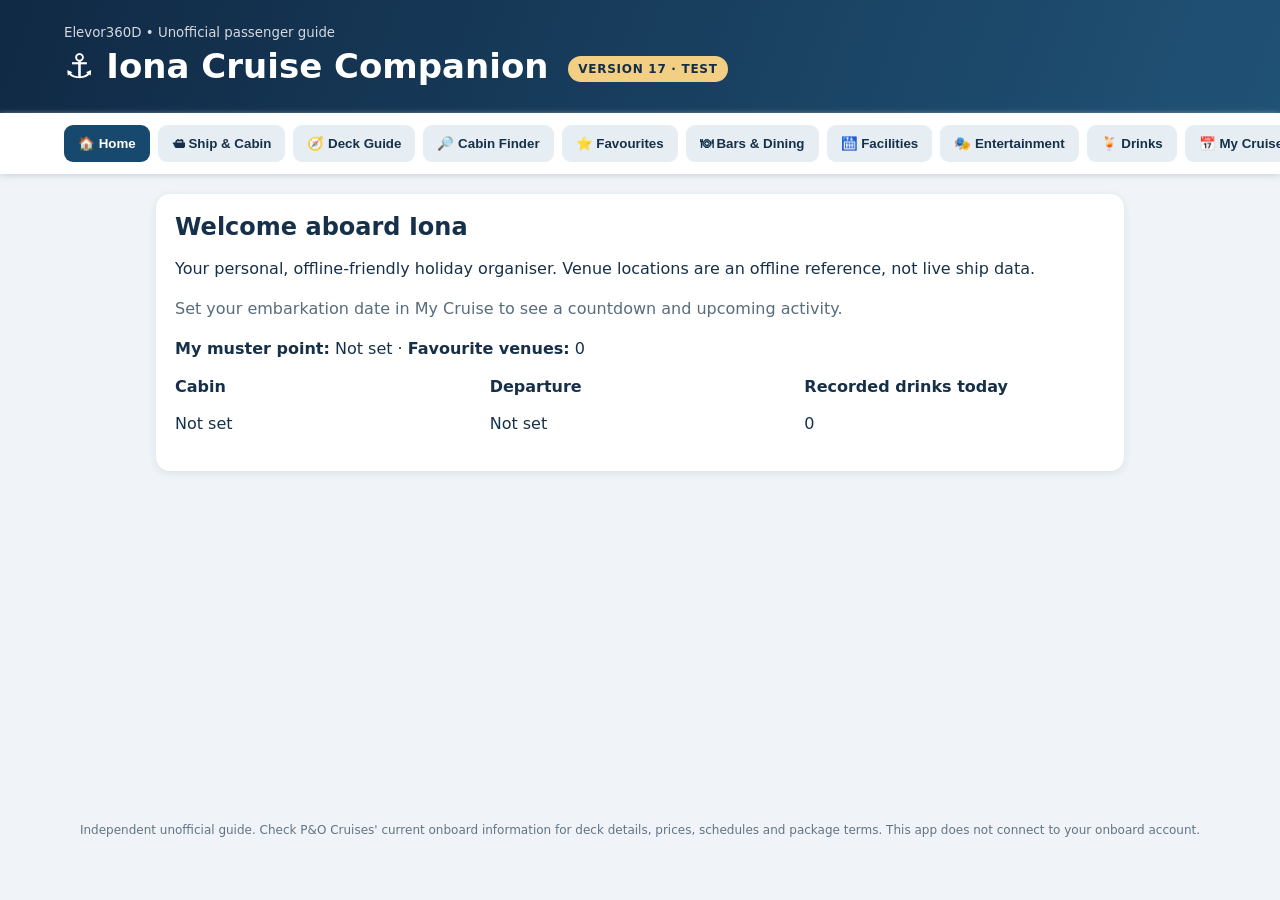
==== index.html @ 84ba26a9 "Add files via upload" ====
<!doctype html><html lang="en"><head><meta charset="utf-8"><meta name="viewport" content="width=device-width,initial-scale=1"><meta name="theme-color" content="#102944"><link rel="manifest" href="manifest.webmanifest"><link rel="stylesheet" href="style.css?v=17"><title>Elevor360D Iona Cruise Companion</title></head><body><header><div><small>Elevor360D • Unofficial passenger guide</small><h1>⚓ Iona Cruise Companion <span class="version-marker">VERSION 17 · TEST</span></h1></div><button id="install" hidden>Install App</button></header><nav id="nav"></nav><main id="content"></main><footer>Independent unofficial guide. Check P&O Cruises' current onboard information for deck details, prices, schedules and package terms. This app does not connect to your onboard account.</footer><script src="app.js?v=17"></script></body></html>
---- style.css ----
*{box-sizing:border-box}body{margin:0;background:#f0f4f8;color:#173049;font:16px system-ui,Arial}header{background:linear-gradient(110deg,#102944,#205276);color:white;padding:22px 5%;display:flex;align-items:center;justify-content:space-between;gap:10px}h1{margin:5px 0;font-size:clamp(22px,4vw,34px)}h2{margin:0 0 14px}h3{margin:6px 0}small{opacity:.82}nav{display:flex;gap:8px;overflow:auto;padding:12px 5%;background:white;box-shadow:0 2px 6px #ccd5de}button{border:0;background:#17496e;color:white;border-radius:9px;padding:11px 14px;cursor:pointer;font-weight:650}nav button{white-space:nowrap;background:#e6eef4;color:#173049}nav button.active{background:#17496e;color:white}main{max-width:1000px;margin:20px auto;padding:0 16px;min-height:65vh}.grid{display:grid;grid-template-columns:repeat(auto-fit,minmax(220px,1fr));gap:14px}.card{background:white;border-radius:14px;padding:19px;box-shadow:0 2px 9px #d9e0e6;margin-bottom:14px}.card p{line-height:1.5}.muted{color:#586c7c}.tag{display:inline-block;background:#e7f0f7;border-radius:50px;padding:5px 9px;margin:3px;font-size:13px}label{display:block;font-weight:600;margin:12px 0 4px}input,select,textarea{width:100%;padding:11px;border:1px solid #b7c7d2;border-radius:8px;font:inherit}textarea{min-height:80px}button.secondary{background:#e4edf4;color:#173049}button.danger{background:#a93636}.actions{display:flex;flex-wrap:wrap;gap:8px;margin-top:14px}.ad{border:2px dashed #b9cad8;text-align:center;background:#f9fcff}.ad img{max-width:100%;max-height:220px;border-radius:8px}.meter{height:14px;background:#dbe7ef;border-radius:20px;overflow:hidden}.meter>div{background:#1886a6;height:100%}footer{font-size:12px;text-align:center;color:#617484;padding:24px}.item{border-bottom:1px solid #e1e9ef;padding:11px 0}.item:last-child{border:0}.row{display:flex;align-items:center;justify-content:space-between;gap:12px}.num{font-size:30px;font-weight:750}
.version-marker{display:inline-block;vertical-align:middle;font-size:12px;letter-spacing:.06em;background:#f2cf83;color:#142e47;padding:6px 10px;border-radius:30px;margin-left:8px}.venue-editor{margin-top:20px;padding:15px;background:#f3f7fa;border-radius:12px}@media(max-width:520px){header{align-items:flex-start}h1{font-size:22px}.version-marker{margin-top:8px}}

.ship-layout{border:1px solid #60758b;border-radius:16px;padding:14px;margin:12px 0;background:#eaf1f8;color:#102944}.ship-bow{text-align:center;font-size:12px;font-weight:bold;letter-spacing:3px;margin-bottom:8px}.ship-zones{display:grid;grid-template-columns:repeat(5,minmax(0,1fr));border:3px solid #2d5778;border-radius:55% 55% 20% 20% / 18% 18% 8% 8%;overflow:hidden;min-height:120px}.ship-zone{border-right:1px dashed #7190aa;padding:24px 4px;text-align:center;display:flex;flex-direction:column;justify-content:center;gap:5px;font-size:12px;overflow-wrap:anywhere}.ship-zone:last-child{border-right:0}.ship-zone small{font-size:10px}.ship-layout .muted{color:#34526b}@media(max-width:520px){.ship-zones{grid-template-columns:1fr;min-height:0;border-radius:50% 50% 15% 15% / 7% 7% 3% 3%}.ship-zone{padding:10px 5px;border-right:0;border-bottom:1px dashed #7190aa}.ship-zone:last-child{border-bottom:0}}

.visual-guide{margin:16px 0;padding:16px;border:1px solid #9baec0;border-radius:14px;background:#f2f7fb;color:#102944}.orientation-strip{display:flex;justify-content:space-between;font-size:.75rem;font-weight:700;margin:12px 0}.zone-strip{display:grid;grid-template-columns:repeat(5,minmax(0,1fr));gap:4px}.zone-tile{background:#dcebf4;border:1px solid #afc9d9;border-radius:9px;padding:9px 5px;min-height:95px;overflow-wrap:anywhere}.zone-tile strong{display:block;font-size:.78rem}.zone-tile small{display:block;font-size:.7rem}.cabin-chip{display:block;border-radius:5px;background:#fff;padding:3px;margin-top:4px;font-size:.7rem}.guide-key{display:flex;flex-wrap:wrap;gap:12px;font-size:.8rem;margin-top:12px}@media(max-width:540px){.zone-tile{padding:6px 2px}.zone-tile strong{font-size:.64rem}.zone-tile small,.cabin-chip{font-size:.6rem}}

.info-body{white-space:normal;line-height:1.7;overflow-wrap:anywhere}
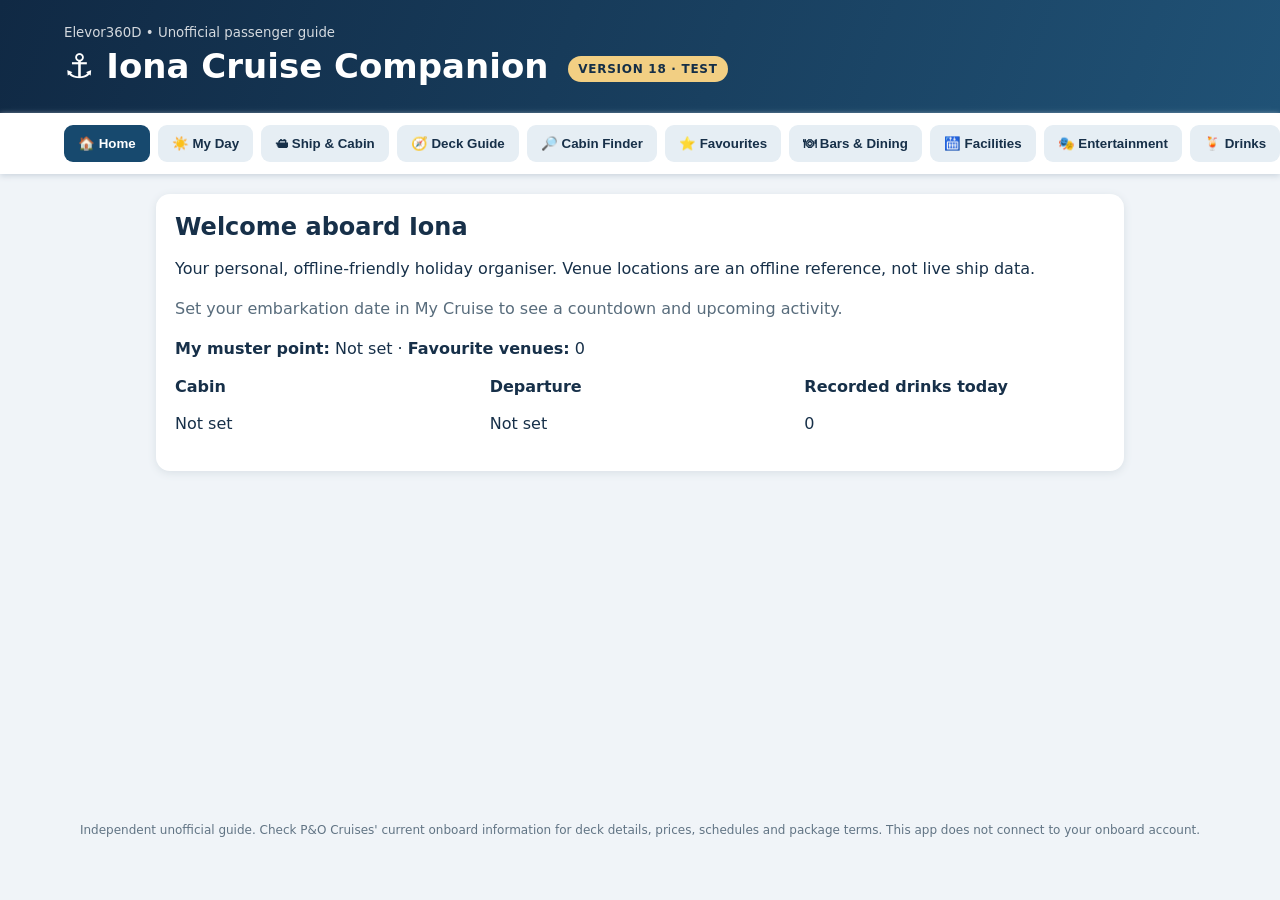
==== commit 05499bde: "Add files via upload" ====
--- a/index.html
+++ b/index.html
@@ -1 +1 @@
-<!doctype html><html lang="en"><head><meta charset="utf-8"><meta name="viewport" content="width=device-width,initial-scale=1"><meta name="theme-color" content="#102944"><link rel="manifest" href="manifest.webmanifest"><link rel="stylesheet" href="style.css?v=17"><title>Elevor360D Iona Cruise Companion</title></head><body><header><div><small>Elevor360D • Unofficial passenger guide</small><h1>⚓ Iona Cruise Companion <span class="version-marker">VERSION 17 · TEST</span></h1></div><button id="install" hidden>Install App</button></header><nav id="nav"></nav><main id="content"></main><footer>Independent unofficial guide. Check P&O Cruises' current onboard information for deck details, prices, schedules and package terms. This app does not connect to your onboard account.</footer><script src="app.js?v=17"></script></body></html>+<!doctype html><html lang="en"><head><meta charset="utf-8"><meta name="viewport" content="width=device-width,initial-scale=1"><meta name="theme-color" content="#102944"><link rel="manifest" href="manifest.webmanifest"><link rel="stylesheet" href="style.css?v=18"><title>Elevor360D Iona Cruise Companion</title></head><body><header><div><small>Elevor360D • Unofficial passenger guide</small><h1>⚓ Iona Cruise Companion <span class="version-marker">VERSION 18 · TEST</span></h1></div><button id="install" hidden>Install App</button></header><nav id="nav"></nav><main id="content"></main><footer>Independent unofficial guide. Check P&O Cruises' current onboard information for deck details, prices, schedules and package terms. This app does not connect to your onboard account.</footer><script src="app.js?v=18"></script></body></html>
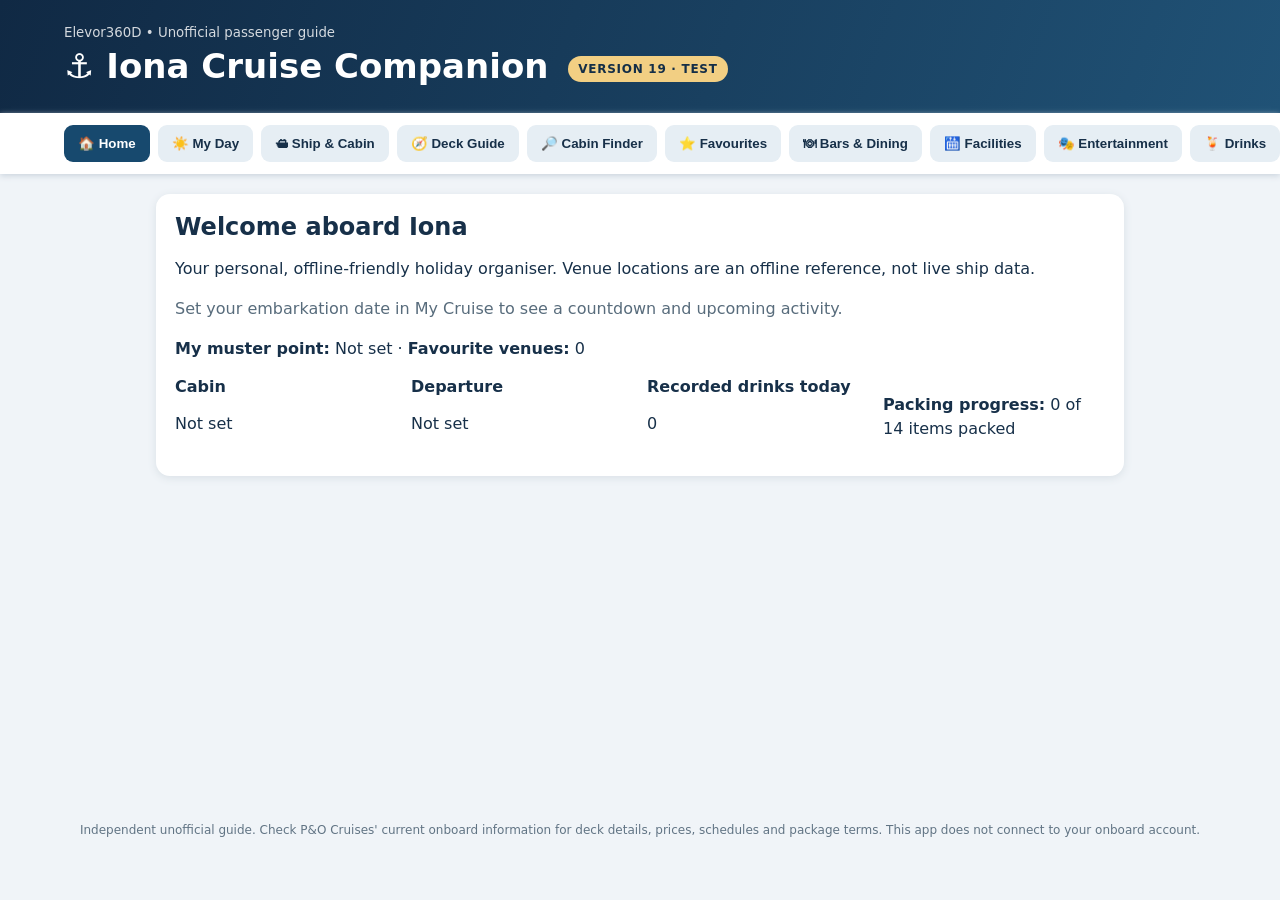
==== commit 1960584b: "Add files via upload" ====
--- a/index.html
+++ b/index.html
@@ -1 +1 @@
-<!doctype html><html lang="en"><head><meta charset="utf-8"><meta name="viewport" content="width=device-width,initial-scale=1"><meta name="theme-color" content="#102944"><link rel="manifest" href="manifest.webmanifest"><link rel="stylesheet" href="style.css?v=18"><title>Elevor360D Iona Cruise Companion</title></head><body><header><div><small>Elevor360D • Unofficial passenger guide</small><h1>⚓ Iona Cruise Companion <span class="version-marker">VERSION 18 · TEST</span></h1></div><button id="install" hidden>Install App</button></header><nav id="nav"></nav><main id="content"></main><footer>Independent unofficial guide. Check P&O Cruises' current onboard information for deck details, prices, schedules and package terms. This app does not connect to your onboard account.</footer><script src="app.js?v=18"></script></body></html>+<!doctype html><html lang="en"><head><meta charset="utf-8"><meta name="viewport" content="width=device-width,initial-scale=1"><meta name="theme-color" content="#102944"><link rel="manifest" href="manifest.webmanifest"><link rel="stylesheet" href="style.css?v=19"><title>Elevor360D Iona Cruise Companion</title></head><body><header><div><small>Elevor360D • Unofficial passenger guide</small><h1>⚓ Iona Cruise Companion <span class="version-marker">VERSION 19 · TEST</span></h1></div><button id="install" hidden>Install App</button></header><nav id="nav"></nav><main id="content"></main><footer>Independent unofficial guide. Check P&O Cruises' current onboard information for deck details, prices, schedules and package terms. This app does not connect to your onboard account.</footer><script src="app.js?v=19"></script></body></html>
--- a/style.css
+++ b/style.css
@@ -6,3 +6,13 @@
 .visual-guide{margin:16px 0;padding:16px;border:1px solid #9baec0;border-radius:14px;background:#f2f7fb;color:#102944}.orientation-strip{display:flex;justify-content:space-between;font-size:.75rem;font-weight:700;margin:12px 0}.zone-strip{display:grid;grid-template-columns:repeat(5,minmax(0,1fr));gap:4px}.zone-tile{background:#dcebf4;border:1px solid #afc9d9;border-radius:9px;padding:9px 5px;min-height:95px;overflow-wrap:anywhere}.zone-tile strong{display:block;font-size:.78rem}.zone-tile small{display:block;font-size:.7rem}.cabin-chip{display:block;border-radius:5px;background:#fff;padding:3px;margin-top:4px;font-size:.7rem}.guide-key{display:flex;flex-wrap:wrap;gap:12px;font-size:.8rem;margin-top:12px}@media(max-width:540px){.zone-tile{padding:6px 2px}.zone-tile strong{font-size:.64rem}.zone-tile small,.cabin-chip{font-size:.6rem}}
 
 .info-body{white-space:normal;line-height:1.7;overflow-wrap:anywhere}
+
+/* Version 19: printable My Day itinerary */
+@media print {
+  header, nav, footer, #install, button, .actions {display:none !important}
+  body {background:white !important;color:black !important}
+  main {width:100% !important;max-width:none !important;margin:0 !important;padding:0 !important}
+  .card {break-inside:avoid;box-shadow:none !important;border:1px solid #ccc !important;color:black !important}
+  input[type=date] {border:0 !important;color:black !important}
+  .muted {color:#444 !important}
+}
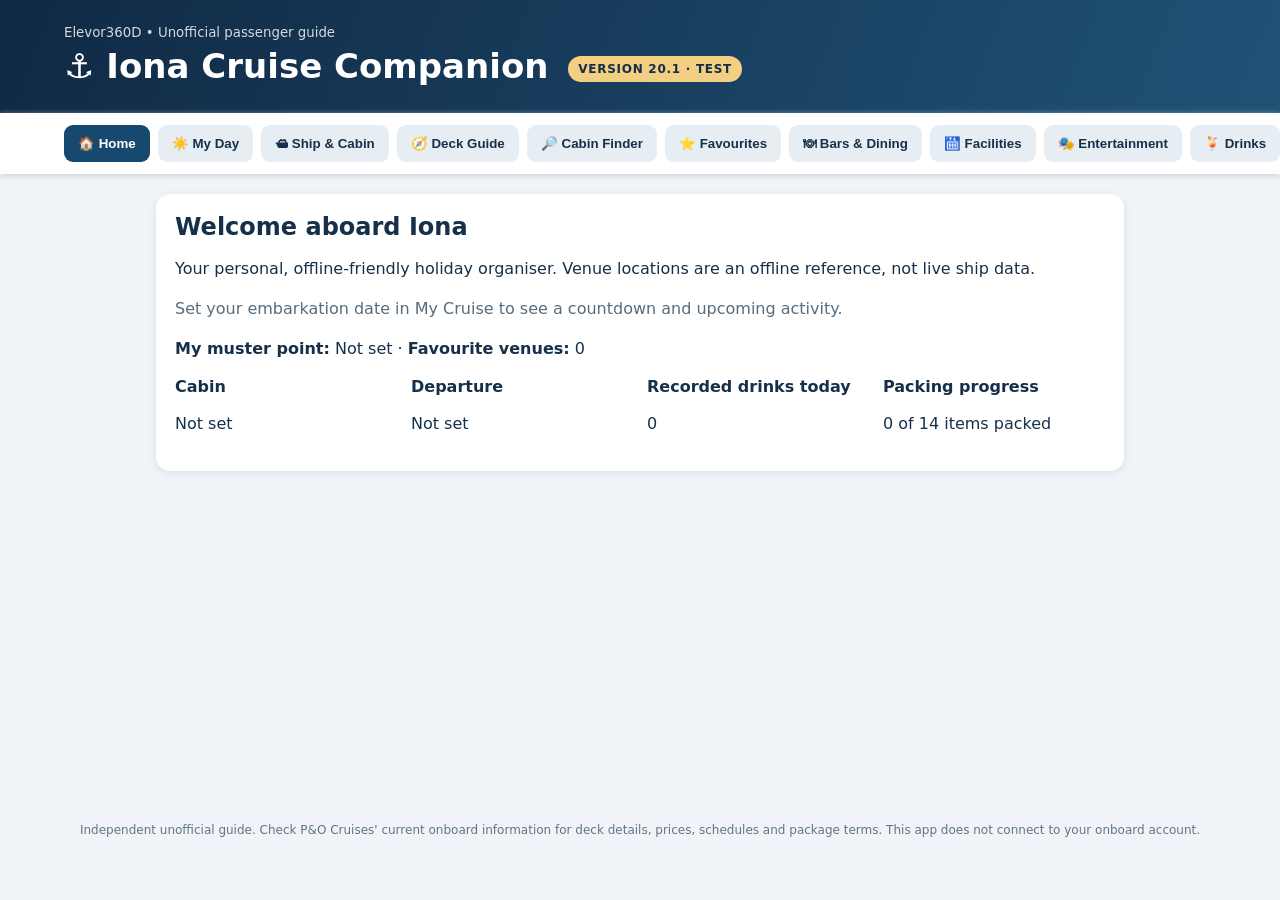
==== commit 193e2a93: "Add files via upload" ====
--- a/index.html
+++ b/index.html
@@ -1 +1 @@
-<!doctype html><html lang="en"><head><meta charset="utf-8"><meta name="viewport" content="width=device-width,initial-scale=1"><meta name="theme-color" content="#102944"><link rel="manifest" href="manifest.webmanifest"><link rel="stylesheet" href="style.css?v=19"><title>Elevor360D Iona Cruise Companion</title></head><body><header><div><small>Elevor360D • Unofficial passenger guide</small><h1>⚓ Iona Cruise Companion <span class="version-marker">VERSION 19 · TEST</span></h1></div><button id="install" hidden>Install App</button></header><nav id="nav"></nav><main id="content"></main><footer>Independent unofficial guide. Check P&O Cruises' current onboard information for deck details, prices, schedules and package terms. This app does not connect to your onboard account.</footer><script src="app.js?v=19"></script></body></html>+<!doctype html><html lang="en"><head><meta charset="utf-8"><meta name="viewport" content="width=device-width,initial-scale=1"><meta name="theme-color" content="#102944"><link rel="manifest" href="manifest.webmanifest"><link rel="stylesheet" href="style.css?v=20.1"><title>Elevor360D Iona Cruise Companion</title></head><body><header><div><small>Elevor360D • Unofficial passenger guide</small><h1>⚓ Iona Cruise Companion <span class="version-marker">VERSION 20.1 · TEST</span></h1></div><button id="install" hidden>Install App</button></header><nav id="nav"></nav><main id="content"></main><footer>Independent unofficial guide. Check P&O Cruises' current onboard information for deck details, prices, schedules and package terms. This app does not connect to your onboard account.</footer><script src="app.js?v=20.1"></script></body></html>
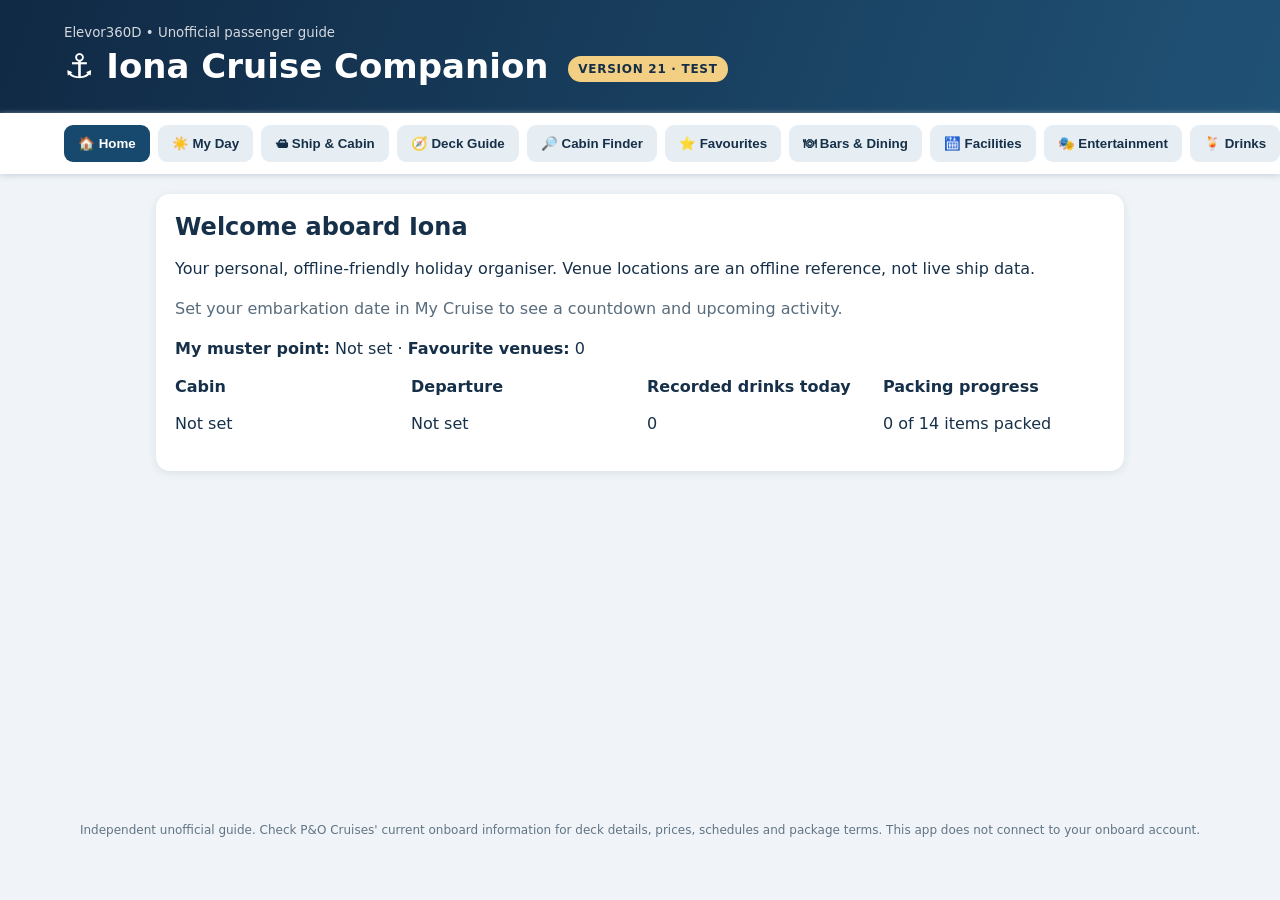
==== commit 73857173: "Add files via upload" ====
--- a/index.html
+++ b/index.html
@@ -1 +1 @@
-<!doctype html><html lang="en"><head><meta charset="utf-8"><meta name="viewport" content="width=device-width,initial-scale=1"><meta name="theme-color" content="#102944"><link rel="manifest" href="manifest.webmanifest"><link rel="stylesheet" href="style.css?v=20.1"><title>Elevor360D Iona Cruise Companion</title></head><body><header><div><small>Elevor360D • Unofficial passenger guide</small><h1>⚓ Iona Cruise Companion <span class="version-marker">VERSION 20.1 · TEST</span></h1></div><button id="install" hidden>Install App</button></header><nav id="nav"></nav><main id="content"></main><footer>Independent unofficial guide. Check P&O Cruises' current onboard information for deck details, prices, schedules and package terms. This app does not connect to your onboard account.</footer><script src="app.js?v=20.1"></script></body></html>+<!doctype html><html lang="en"><head><meta charset="utf-8"><meta name="viewport" content="width=device-width,initial-scale=1"><meta name="theme-color" content="#102944"><link rel="manifest" href="manifest.webmanifest"><link rel="stylesheet" href="style.css?v=21"><title>Elevor360D Iona Cruise Companion</title></head><body><header><div><small>Elevor360D • Unofficial passenger guide</small><h1>⚓ Iona Cruise Companion <span class="version-marker">VERSION 21 · TEST</span></h1></div><button id="install" hidden>Install App</button></header><nav id="nav"></nav><main id="content"></main><footer>Independent unofficial guide. Check P&O Cruises' current onboard information for deck details, prices, schedules and package terms. This app does not connect to your onboard account.</footer><script src="app.js?v=21"></script></body></html>
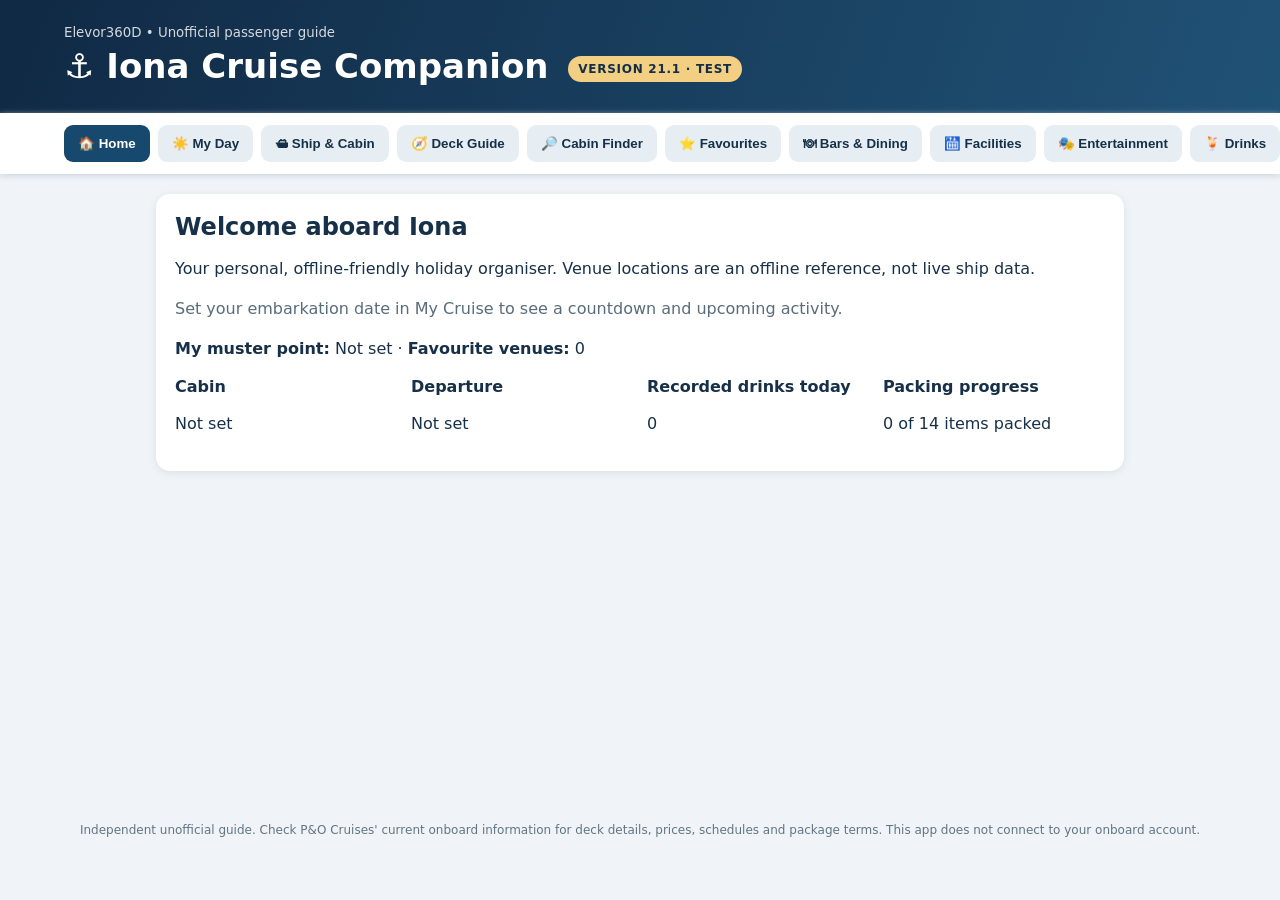
==== commit 7f1874cd: "Add files via upload" ====
--- a/index.html
+++ b/index.html
@@ -1 +1 @@
-<!doctype html><html lang="en"><head><meta charset="utf-8"><meta name="viewport" content="width=device-width,initial-scale=1"><meta name="theme-color" content="#102944"><link rel="manifest" href="manifest.webmanifest"><link rel="stylesheet" href="style.css?v=21"><title>Elevor360D Iona Cruise Companion</title></head><body><header><div><small>Elevor360D • Unofficial passenger guide</small><h1>⚓ Iona Cruise Companion <span class="version-marker">VERSION 21 · TEST</span></h1></div><button id="install" hidden>Install App</button></header><nav id="nav"></nav><main id="content"></main><footer>Independent unofficial guide. Check P&O Cruises' current onboard information for deck details, prices, schedules and package terms. This app does not connect to your onboard account.</footer><script src="app.js?v=21"></script></body></html>+<!doctype html><html lang="en"><head><meta charset="utf-8"><meta name="viewport" content="width=device-width,initial-scale=1"><meta name="theme-color" content="#102944"><link rel="manifest" href="manifest.webmanifest"><link rel="stylesheet" href="style.css?v=21.1"><title>Elevor360D Iona Cruise Companion</title></head><body><header><div><small>Elevor360D • Unofficial passenger guide</small><h1>⚓ Iona Cruise Companion <span class="version-marker">VERSION 21.1 · TEST</span></h1></div><button id="install" hidden>Install App</button></header><nav id="nav"></nav><main id="content"></main><footer>Independent unofficial guide. Check P&O Cruises' current onboard information for deck details, prices, schedules and package terms. This app does not connect to your onboard account.</footer><script src="app.js?v=21.1"></script></body></html>
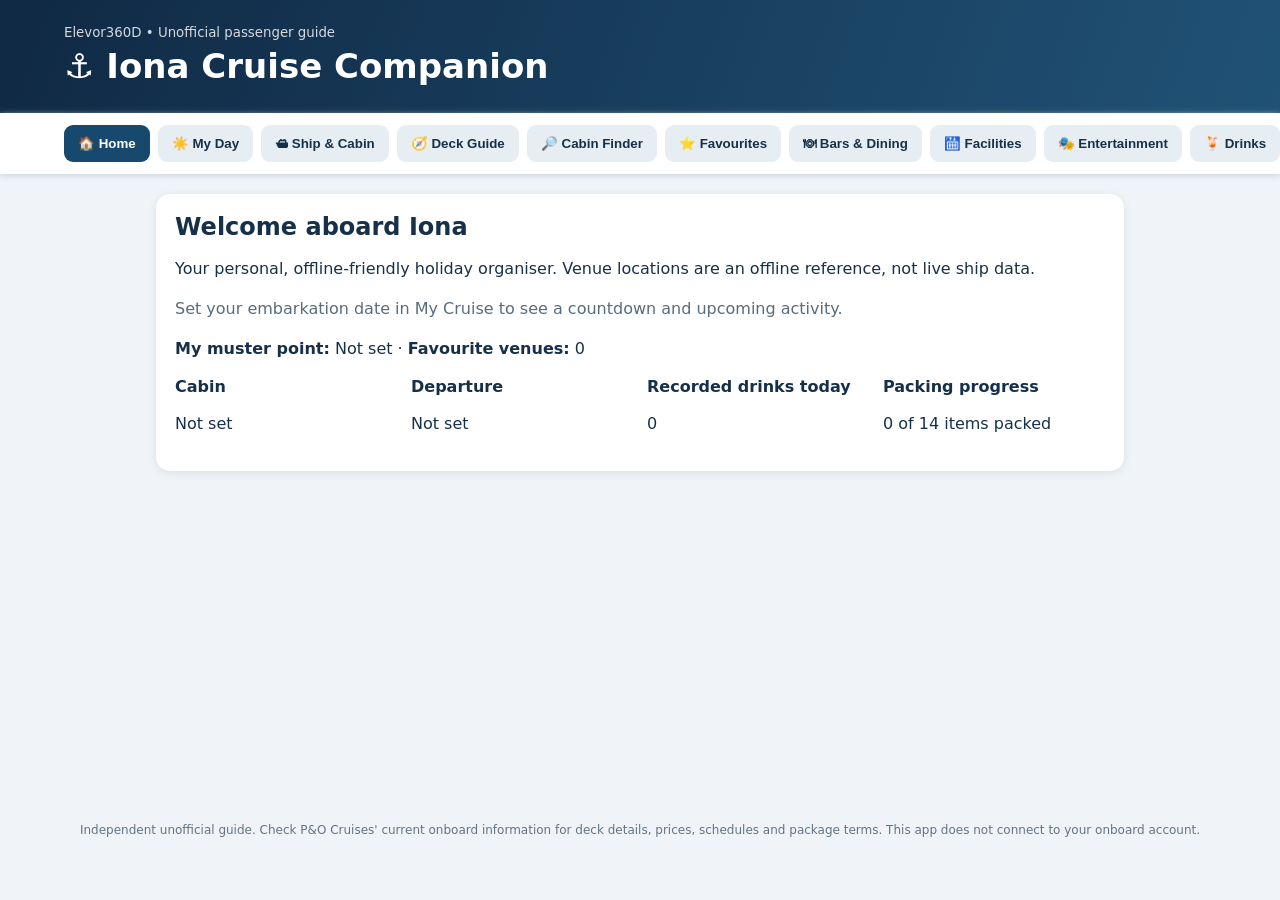
==== commit 3fd5505d: "Add files via upload" ====
--- a/index.html
+++ b/index.html
@@ -1 +1 @@
-<!doctype html><html lang="en"><head><meta charset="utf-8"><meta name="viewport" content="width=device-width,initial-scale=1"><meta name="theme-color" content="#102944"><link rel="manifest" href="manifest.webmanifest"><link rel="stylesheet" href="style.css?v=21.1"><title>Elevor360D Iona Cruise Companion</title></head><body><header><div><small>Elevor360D • Unofficial passenger guide</small><h1>⚓ Iona Cruise Companion <span class="version-marker">VERSION 21.1 · TEST</span></h1></div><button id="install" hidden>Install App</button></header><nav id="nav"></nav><main id="content"></main><footer>Independent unofficial guide. Check P&O Cruises' current onboard information for deck details, prices, schedules and package terms. This app does not connect to your onboard account.</footer><script src="app.js?v=21.1"></script></body></html>+<!doctype html><html lang="en"><head><meta charset="utf-8"><meta name="viewport" content="width=device-width,initial-scale=1"><meta name="theme-color" content="#102944"><link rel="manifest" href="manifest.webmanifest"><link rel="stylesheet" href="style.css?v=22"><title>Elevor360D Iona Cruise Companion</title></head><body><header><div><small>Elevor360D • Unofficial passenger guide</small><h1>⚓ Iona Cruise Companion</h1></div><button id="install" hidden>Install App</button></header><nav id="nav"></nav><main id="content"></main><footer>Independent unofficial guide. Check P&O Cruises' current onboard information for deck details, prices, schedules and package terms. This app does not connect to your onboard account.</footer><script src="app.js?v=22"></script></body></html>
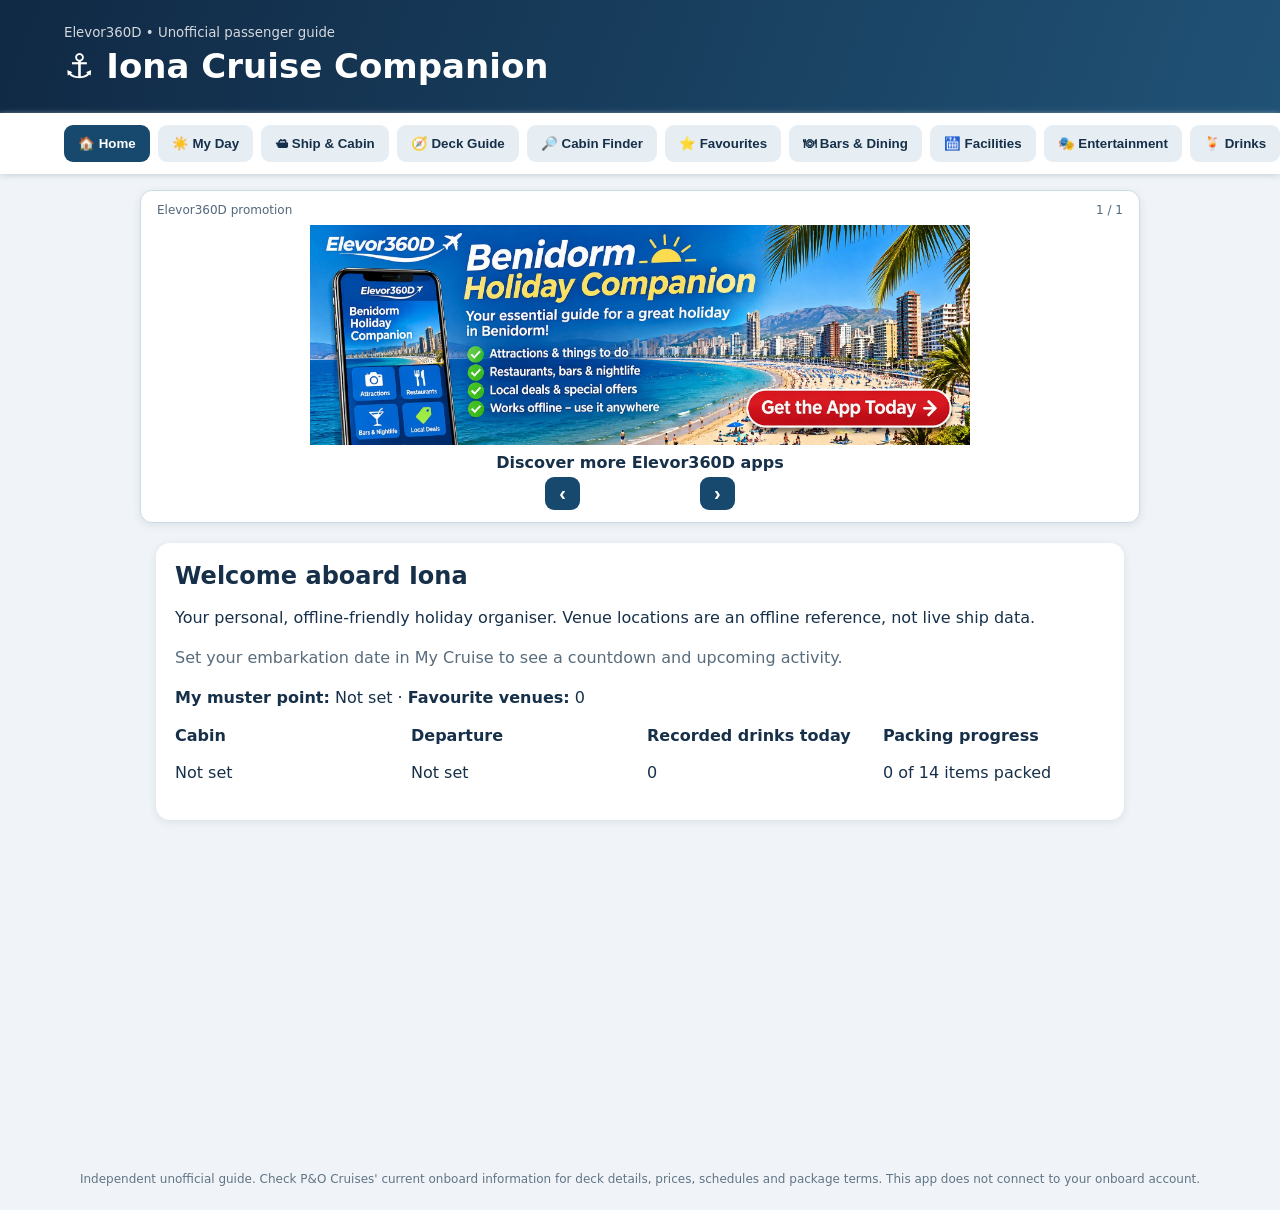
==== commit 1b804314: "Add files via upload" ====
--- a/index.html
+++ b/index.html
@@ -1 +1 @@
-<!doctype html><html lang="en"><head><meta charset="utf-8"><meta name="viewport" content="width=device-width,initial-scale=1"><meta name="theme-color" content="#102944"><link rel="manifest" href="manifest.webmanifest"><link rel="stylesheet" href="style.css?v=22"><title>Elevor360D Iona Cruise Companion</title></head><body><header><div><small>Elevor360D • Unofficial passenger guide</small><h1>⚓ Iona Cruise Companion</h1></div><button id="install" hidden>Install App</button></header><nav id="nav"></nav><main id="content"></main><footer>Independent unofficial guide. Check P&O Cruises' current onboard information for deck details, prices, schedules and package terms. This app does not connect to your onboard account.</footer><script src="app.js?v=22"></script></body></html>+<!doctype html><html lang="en"><head><meta charset="utf-8"><meta name="viewport" content="width=device-width,initial-scale=1"><meta name="theme-color" content="#102944"><link rel="manifest" href="manifest.webmanifest"><link rel="stylesheet" href="style.css?v=23ads"><title>Elevor360D Iona Cruise Companion</title></head><body><header><div><small>Elevor360D • Unofficial passenger guide</small><h1>⚓ Iona Cruise Companion</h1></div><button id="install" hidden>Install App</button></header><nav id="nav"></nav><section id="universalAd" class="universal-ad" hidden aria-label="Rotating advertisements"><div class="ua-head"><span id="uaLabel">Elevor360D promotion</span><span id="uaCounter"></span></div><a id="uaLink" href="https://elevor360d.co.uk/" target="_blank" rel="noopener noreferrer sponsored"><img id="uaImage" alt="Advertisement"><div id="uaTitle"></div></a><div class="ua-controls"><button id="uaPrev" type="button" aria-label="Previous advertisement">‹</button><span id="uaDots"></span><button id="uaNext" type="button" aria-label="Next advertisement">›</button></div></section><main id="content"></main><footer>Independent unofficial guide. Check P&O Cruises' current onboard information for deck details, prices, schedules and package terms. This app does not connect to your onboard account.</footer><script src="app.js?v=23ads"></script><script src="advertising.js?v=23ads" defer></script></body></html>
--- a/style.css
+++ b/style.css
@@ -16,3 +16,6 @@
   input[type=date] {border:0 !important;color:black !important}
   .muted {color:#444 !important}
 }
+
+/* Universal Advertising Manager V1 banner */
+.universal-ad{max-width:1000px;margin:16px auto 0;padding:12px 16px;background:white;border:1px solid #cbdce8;border-radius:12px;box-shadow:0 2px 9px #d9e0e6}.universal-ad[hidden]{display:none}.ua-head,.ua-controls{display:flex;justify-content:space-between;align-items:center;gap:10px;font-size:12px;color:#53677a}.universal-ad a{display:block;text-align:center;color:#173049;text-decoration:none}.universal-ad img{display:block;width:100%;max-height:220px;object-fit:contain;border-radius:8px;margin:8px auto}.universal-ad #uaTitle{font-weight:650;margin:5px 0}.ua-controls{justify-content:center}.ua-controls button{padding:5px 14px;font-size:20px}.ua-controls span{min-width:100px;text-align:center}
